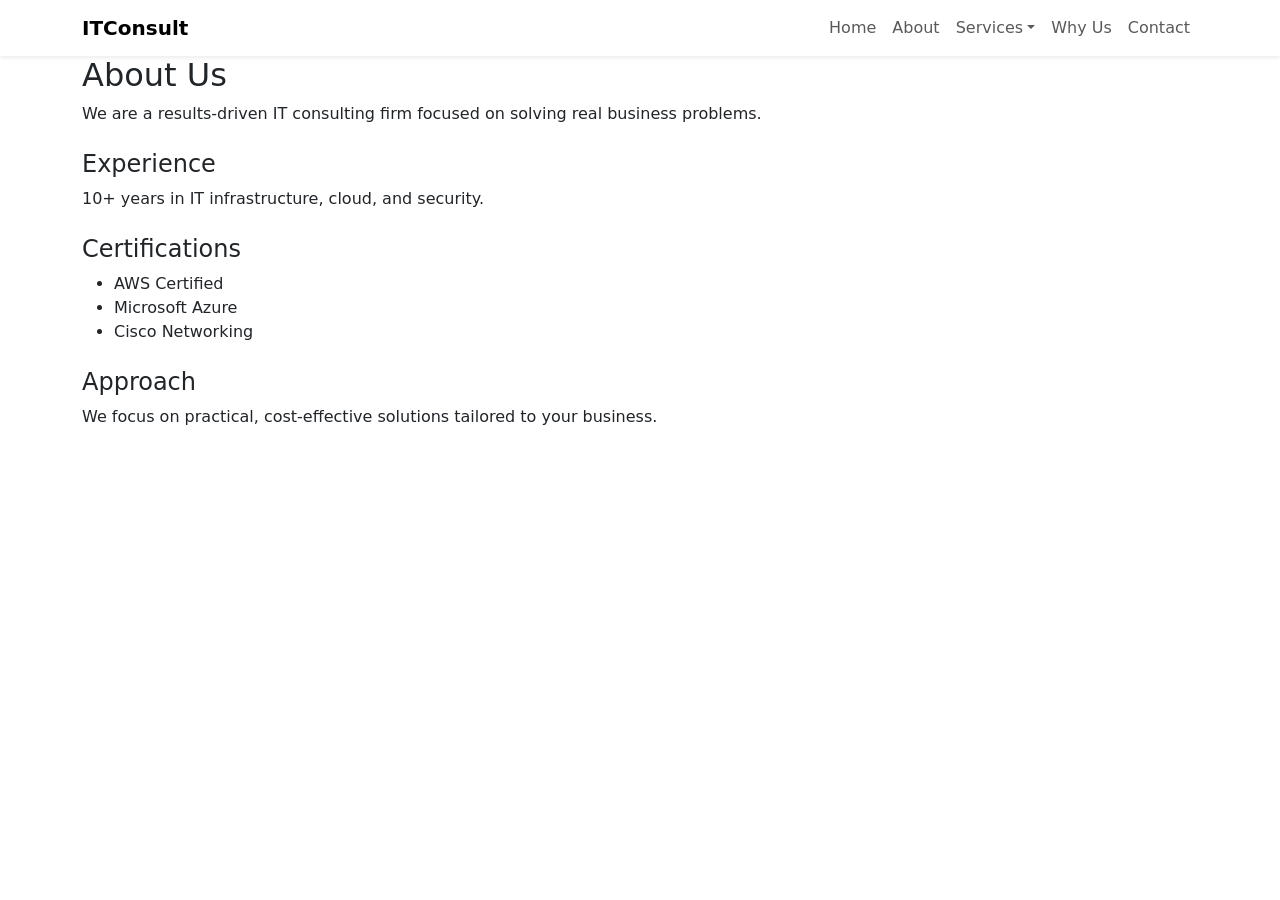
==== about.html @ 55f58676 "Add initial HTML structure for main pages: Home, About, Contact, Services, and Why Us" ====
﻿<!DOCTYPE html>
<html>
<head>
    <title>About</title>
    <link href="bootstrap.css" rel="stylesheet">
    <link href="css/style.css" rel="stylesheet">
    <link href="https://cdn.jsdelivr.net/npm/bootstrap@5.3.0/dist/css/bootstrap.min.css" rel="stylesheet">
    <link href="css/style.css" rel="stylesheet">
</head>

<body>

    <!-- Navbar -->
    <nav class="navbar navbar-expand-lg shadow-sm">
        <div class="container">
            <a class="navbar-brand fw-bold" href="index.html">ITConsult</a>

            <button class="navbar-toggler" data-bs-toggle="collapse" data-bs-target="#nav">
                <span class="navbar-toggler-icon"></span>
            </button>

            <div class="collapse navbar-collapse" id="nav">
                <ul class="navbar-nav ms-auto">
                    <li class="nav-item"><a class="nav-link" href="index.html">Home</a></li>
                    <li class="nav-item"><a class="nav-link" href="about.html">About</a></li>

                    <li class="nav-item dropdown">
                        <a class="nav-link dropdown-toggle" data-bs-toggle="dropdown">Services</a>
                        <ul class="dropdown-menu">
                            <li><a class="dropdown-item" href="services.html">All Services</a></li>
                            <li><a class="dropdown-item" href="#">Cloud Migration</a></li>
                            <li><a class="dropdown-item" href="#">Cybersecurity</a></li>
                            <li><a class="dropdown-item" href="#">IT Support</a></li>
                        </ul>
                    </li>

                    <li class="nav-item"><a class="nav-link" href="why-us.html">Why Us</a></li>
                    <li class="nav-item"><a class="nav-link" href="contact.html">Contact</a></li>
                </ul>
            </div>
        </div>
    </nav>

    <section class="section bg-white">
        <div class="container">
            <h2>About Us</h2>
            <p>We are a results-driven IT consulting firm focused on solving real business problems.</p>

            <h4 class="mt-4">Experience</h4>
            <p>10+ years in IT infrastructure, cloud, and security.</p>

            <h4 class="mt-4">Certifications</h4>
            <ul>
                <li>AWS Certified</li>
                <li>Microsoft Azure</li>
                <li>Cisco Networking</li>
            </ul>

            <h4 class="mt-4">Approach</h4>
            <p>We focus on practical, cost-effective solutions tailored to your business.</p>
        </div>
    </section>
    <script src="https://cdn.jsdelivr.net/npm/bootstrap@5.3.0/dist/js/bootstrap.bundle.min.js"></script>
</body>
</html>
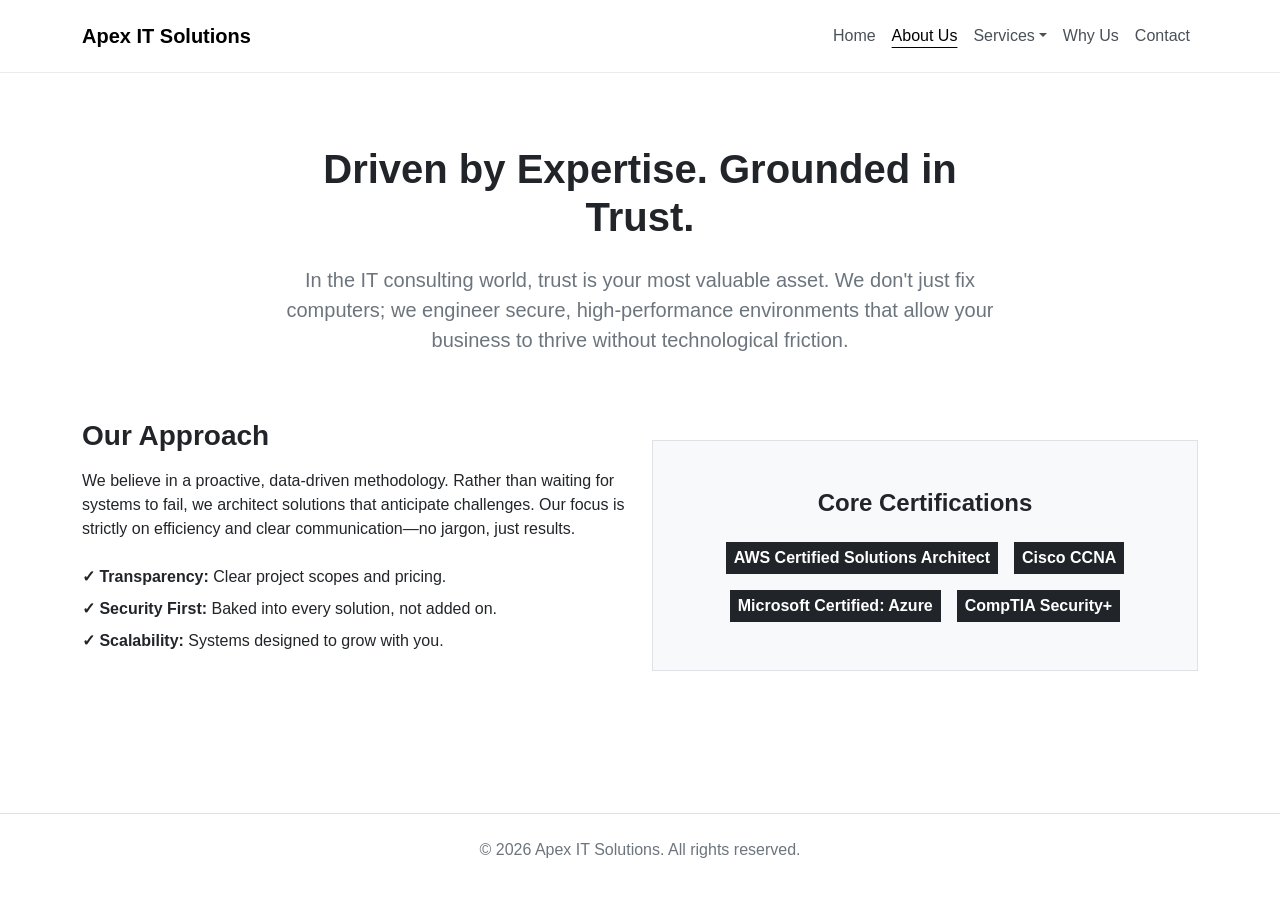
==== commit 5542ad50: "initial code" ====
--- a/about.html
+++ b/about.html
@@ -1,39 +1,35 @@
-﻿<!DOCTYPE html>
-<html>
+<!DOCTYPE html>
+<html lang="en">
 <head>
-    <title>About</title>
-    <link href="bootstrap.css" rel="stylesheet">
-    <link href="css/style.css" rel="stylesheet">
+    <meta charset="UTF-8">
+    <meta name="viewport" content="width=device-width, initial-scale=1.0">
+    <title>About Us | IT Consulting</title>
     <link href="https://cdn.jsdelivr.net/npm/bootstrap@5.3.0/dist/css/bootstrap.min.css" rel="stylesheet">
-    <link href="css/style.css" rel="stylesheet">
+    <link rel="stylesheet" href="style.css">
 </head>
-
 <body>
 
-    <!-- Navbar -->
-    <nav class="navbar navbar-expand-lg shadow-sm">
+    <nav class="navbar navbar-expand-lg navbar-light bg-white sticky-top py-3">
         <div class="container">
-            <a class="navbar-brand fw-bold" href="index.html">ITConsult</a>
-
-            <button class="navbar-toggler" data-bs-toggle="collapse" data-bs-target="#nav">
+            <a class="navbar-brand fw-bold" href="index.html">Apex IT Solutions</a>
+            <button class="navbar-toggler" type="button" data-bs-toggle="collapse" data-bs-target="#navbarNav">
                 <span class="navbar-toggler-icon"></span>
             </button>
-
-            <div class="collapse navbar-collapse" id="nav">
-                <ul class="navbar-nav ms-auto">
+            <div class="collapse navbar-collapse justify-content-end" id="navbarNav">
+                <ul class="navbar-nav">
                     <li class="nav-item"><a class="nav-link" href="index.html">Home</a></li>
-                    <li class="nav-item"><a class="nav-link" href="about.html">About</a></li>
-
+                    <li class="nav-item active"><a class="nav-link" href="about.html">About Us</a></li>
                     <li class="nav-item dropdown">
-                        <a class="nav-link dropdown-toggle" data-bs-toggle="dropdown">Services</a>
+                        <a class="nav-link dropdown-toggle" href="services.html" id="servicesDropdown" role="button" data-bs-toggle="dropdown">Services</a>
                         <ul class="dropdown-menu">
                             <li><a class="dropdown-item" href="services.html">All Services</a></li>
-                            <li><a class="dropdown-item" href="#">Cloud Migration</a></li>
-                            <li><a class="dropdown-item" href="#">Cybersecurity</a></li>
-                            <li><a class="dropdown-item" href="#">IT Support</a></li>
+                            <li><hr class="dropdown-divider"></li>
+                            <li><a class="dropdown-item" href="services.html#cloud">Cloud Migration</a></li>
+                            <li><a class="dropdown-item" href="services.html#cyber">Cybersecurity</a></li>
+                            <li><a class="dropdown-item" href="services.html#managed">Managed IT Support</a></li>
+                            <li><a class="dropdown-item" href="services.html#network">Network Architecture</a></li>
                         </ul>
                     </li>
-
                     <li class="nav-item"><a class="nav-link" href="why-us.html">Why Us</a></li>
                     <li class="nav-item"><a class="nav-link" href="contact.html">Contact</a></li>
                 </ul>
@@ -41,25 +37,43 @@
         </div>
     </nav>
 
-    <section class="section bg-white">
-        <div class="container">
-            <h2>About Us</h2>
-            <p>We are a results-driven IT consulting firm focused on solving real business problems.</p>
+    <main class="container py-5 my-4">
+        <div class="row mb-5">
+            <div class="col-lg-8 mx-auto text-center">
+                <h1 class="fw-bold mb-4">Driven by Expertise. Grounded in Trust.</h1>
+                <p class="lead text-secondary">
+                    In the IT consulting world, trust is your most valuable asset. We don't just fix computers; we engineer secure, high-performance environments that allow your business to thrive without technological friction.
+                </p>
+            </div>
+        </div>
 
-            <h4 class="mt-4">Experience</h4>
-            <p>10+ years in IT infrastructure, cloud, and security.</p>
+        <div class="row align-items-center mb-5">
+            <div class="col-md-6 mb-4">
+                <h3 class="fw-bold mb-3">Our Approach</h3>
+                <p>We believe in a proactive, data-driven methodology. Rather than waiting for systems to fail, we architect solutions that anticipate challenges. Our focus is strictly on efficiency and clear communication—no jargon, just results.</p>
+                <ul class="list-unstyled mt-4">
+                    <li class="mb-2"><strong>✓ Transparency:</strong> Clear project scopes and pricing.</li>
+                    <li class="mb-2"><strong>✓ Security First:</strong> Baked into every solution, not added on.</li>
+                    <li class="mb-2"><strong>✓ Scalability:</strong> Systems designed to grow with you.</li>
+                </ul>
+            </div>
+            <div class="col-md-6">
+                <div class="bg-light-gray p-5 text-center border">
+                    <h4 class="fw-bold mb-4">Core Certifications</h4>
+                    <div class="d-flex justify-content-center gap-3 flex-wrap">
+                        <span class="badge bg-dark fs-6 p-2 rounded-0">AWS Certified Solutions Architect</span>
+                        <span class="badge bg-dark fs-6 p-2 rounded-0">Cisco CCNA</span>
+                        <span class="badge bg-dark fs-6 p-2 rounded-0">Microsoft Certified: Azure</span>
+                        <span class="badge bg-dark fs-6 p-2 rounded-0">CompTIA Security+</span>
+                    </div>
+                </div>
+            </div>
+        </div>
+    </main>
 
-            <h4 class="mt-4">Certifications</h4>
-            <ul>
-                <li>AWS Certified</li>
-                <li>Microsoft Azure</li>
-                <li>Cisco Networking</li>
-            </ul>
-
-            <h4 class="mt-4">Approach</h4>
-            <p>We focus on practical, cost-effective solutions tailored to your business.</p>
-        </div>
-    </section>
+    <footer class="bg-white border-top py-4 text-center">
+        <div class="container"><p class="mb-0 text-secondary">&copy; 2026 Apex IT Solutions. All rights reserved.</p></div>
+    </footer>
     <script src="https://cdn.jsdelivr.net/npm/bootstrap@5.3.0/dist/js/bootstrap.bundle.min.js"></script>
 </body>
 </html>
--- a/style.css
+++ b/style.css
@@ -0,0 +1,70 @@
+/* style.css */
+body {
+    font-family: 'Segoe UI', Tahoma, Geneva, Verdana, sans-serif;
+    color: #212529; /* Monochromatic dark gray for high legibility */
+    background-color: #ffffff;
+}
+
+/* --- Navigation & Hover Effects --- */
+.navbar {
+    border-bottom: 1px solid #eaeaea;
+}
+
+.navbar-nav .nav-link {
+    font-weight: 500;
+    color: #495057 !important;
+    transition: all 0.3s ease-in-out;
+}
+
+/* Hover effect: text turns solid black and gets an underline */
+.navbar-nav .nav-link:hover, 
+.navbar-nav .nav-link:focus,
+.navbar-nav .nav-item.active .nav-link {
+    color: #000000 !important;
+    text-decoration: underline;
+    text-underline-offset: 6px;
+}
+
+/* Dropdown Menu - matching main menu background (white) */
+.dropdown-menu {
+    background-color: #ffffff;
+    border: 1px solid #eaeaea;
+    border-radius: 0; /* Sharp, no-nonsense edges */
+    box-shadow: 0 4px 6px rgba(0,0,0,0.05);
+}
+
+.dropdown-item:hover {
+    background-color: #f8f9fa; /* Very light gray on hover */
+}
+
+/* --- Minimalist Components --- */
+.bg-light-gray {
+    background-color: #f8f9fa;
+}
+
+.card-minimal {
+    border: 1px solid #eaeaea;
+    border-radius: 0; /* Sharp edges for a corporate IT feel */
+    transition: transform 0.2s ease, box-shadow 0.2s ease;
+}
+
+.card-minimal:hover {
+    transform: translateY(-5px);
+    box-shadow: 0 10px 20px rgba(0,0,0,0.05);
+}
+
+/* Standardized primary button */
+.btn-primary-custom {
+    background-color: #212529;
+    color: #ffffff;
+    border: none;
+    border-radius: 0;
+    padding: 10px 24px;
+    font-weight: 600;
+    transition: background-color 0.3s;
+}
+
+.btn-primary-custom:hover {
+    background-color: #000000;
+    color: #ffffff;
+}
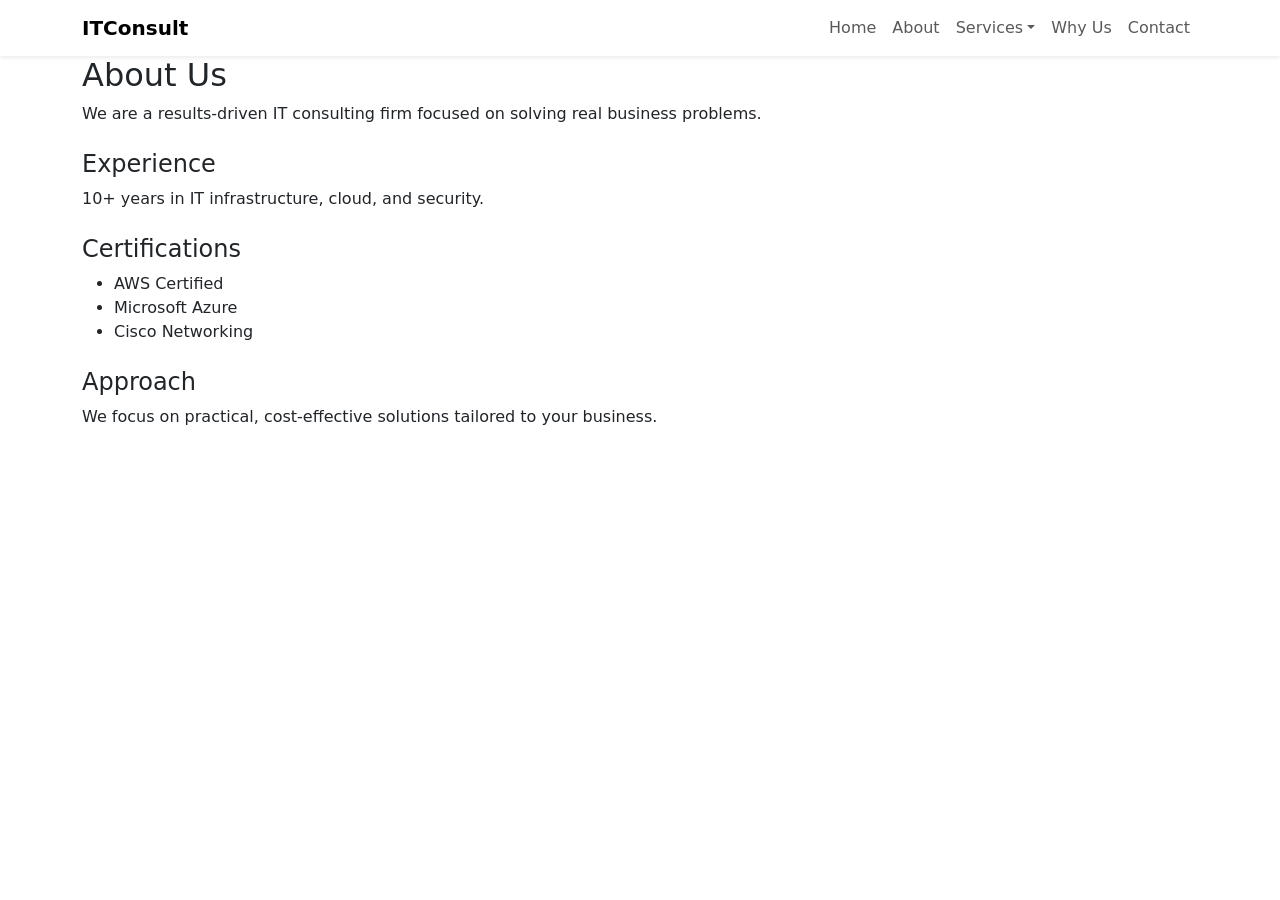
==== commit be16a1e8: "Initia commit two" ====
--- a/about.html
+++ b/about.html
@@ -1,35 +1,39 @@
-<!DOCTYPE html>
-<html lang="en">
+﻿<!DOCTYPE html>
+<html>
 <head>
-    <meta charset="UTF-8">
-    <meta name="viewport" content="width=device-width, initial-scale=1.0">
-    <title>About Us | IT Consulting</title>
+    <title>About</title>
+    <link href="bootstrap.css" rel="stylesheet">
+    <link href="css/style.css" rel="stylesheet">
     <link href="https://cdn.jsdelivr.net/npm/bootstrap@5.3.0/dist/css/bootstrap.min.css" rel="stylesheet">
-    <link rel="stylesheet" href="style.css">
+    <link href="css/style.css" rel="stylesheet">
 </head>
+
 <body>
 
-    <nav class="navbar navbar-expand-lg navbar-light bg-white sticky-top py-3">
+    <!-- Navbar -->
+    <nav class="navbar navbar-expand-lg shadow-sm">
         <div class="container">
-            <a class="navbar-brand fw-bold" href="index.html">Apex IT Solutions</a>
-            <button class="navbar-toggler" type="button" data-bs-toggle="collapse" data-bs-target="#navbarNav">
+            <a class="navbar-brand fw-bold" href="index.html">ITConsult</a>
+
+            <button class="navbar-toggler" data-bs-toggle="collapse" data-bs-target="#nav">
                 <span class="navbar-toggler-icon"></span>
             </button>
-            <div class="collapse navbar-collapse justify-content-end" id="navbarNav">
-                <ul class="navbar-nav">
+
+            <div class="collapse navbar-collapse" id="nav">
+                <ul class="navbar-nav ms-auto">
                     <li class="nav-item"><a class="nav-link" href="index.html">Home</a></li>
-                    <li class="nav-item active"><a class="nav-link" href="about.html">About Us</a></li>
+                    <li class="nav-item"><a class="nav-link" href="about.html">About</a></li>
+
                     <li class="nav-item dropdown">
-                        <a class="nav-link dropdown-toggle" href="services.html" id="servicesDropdown" role="button" data-bs-toggle="dropdown">Services</a>
+                        <a class="nav-link dropdown-toggle" data-bs-toggle="dropdown">Services</a>
                         <ul class="dropdown-menu">
                             <li><a class="dropdown-item" href="services.html">All Services</a></li>
-                            <li><hr class="dropdown-divider"></li>
-                            <li><a class="dropdown-item" href="services.html#cloud">Cloud Migration</a></li>
-                            <li><a class="dropdown-item" href="services.html#cyber">Cybersecurity</a></li>
-                            <li><a class="dropdown-item" href="services.html#managed">Managed IT Support</a></li>
-                            <li><a class="dropdown-item" href="services.html#network">Network Architecture</a></li>
+                            <li><a class="dropdown-item" href="#">Cloud Migration</a></li>
+                            <li><a class="dropdown-item" href="#">Cybersecurity</a></li>
+                            <li><a class="dropdown-item" href="#">IT Support</a></li>
                         </ul>
                     </li>
+
                     <li class="nav-item"><a class="nav-link" href="why-us.html">Why Us</a></li>
                     <li class="nav-item"><a class="nav-link" href="contact.html">Contact</a></li>
                 </ul>
@@ -37,43 +41,25 @@
         </div>
     </nav>
 
-    <main class="container py-5 my-4">
-        <div class="row mb-5">
-            <div class="col-lg-8 mx-auto text-center">
-                <h1 class="fw-bold mb-4">Driven by Expertise. Grounded in Trust.</h1>
-                <p class="lead text-secondary">
-                    In the IT consulting world, trust is your most valuable asset. We don't just fix computers; we engineer secure, high-performance environments that allow your business to thrive without technological friction.
-                </p>
-            </div>
+    <section class="section bg-white">
+        <div class="container">
+            <h2>About Us</h2>
+            <p>We are a results-driven IT consulting firm focused on solving real business problems.</p>
+
+            <h4 class="mt-4">Experience</h4>
+            <p>10+ years in IT infrastructure, cloud, and security.</p>
+
+            <h4 class="mt-4">Certifications</h4>
+            <ul>
+                <li>AWS Certified</li>
+                <li>Microsoft Azure</li>
+                <li>Cisco Networking</li>
+            </ul>
+
+            <h4 class="mt-4">Approach</h4>
+            <p>We focus on practical, cost-effective solutions tailored to your business.</p>
         </div>
-
-        <div class="row align-items-center mb-5">
-            <div class="col-md-6 mb-4">
-                <h3 class="fw-bold mb-3">Our Approach</h3>
-                <p>We believe in a proactive, data-driven methodology. Rather than waiting for systems to fail, we architect solutions that anticipate challenges. Our focus is strictly on efficiency and clear communication—no jargon, just results.</p>
-                <ul class="list-unstyled mt-4">
-                    <li class="mb-2"><strong>✓ Transparency:</strong> Clear project scopes and pricing.</li>
-                    <li class="mb-2"><strong>✓ Security First:</strong> Baked into every solution, not added on.</li>
-                    <li class="mb-2"><strong>✓ Scalability:</strong> Systems designed to grow with you.</li>
-                </ul>
-            </div>
-            <div class="col-md-6">
-                <div class="bg-light-gray p-5 text-center border">
-                    <h4 class="fw-bold mb-4">Core Certifications</h4>
-                    <div class="d-flex justify-content-center gap-3 flex-wrap">
-                        <span class="badge bg-dark fs-6 p-2 rounded-0">AWS Certified Solutions Architect</span>
-                        <span class="badge bg-dark fs-6 p-2 rounded-0">Cisco CCNA</span>
-                        <span class="badge bg-dark fs-6 p-2 rounded-0">Microsoft Certified: Azure</span>
-                        <span class="badge bg-dark fs-6 p-2 rounded-0">CompTIA Security+</span>
-                    </div>
-                </div>
-            </div>
-        </div>
-    </main>
-
-    <footer class="bg-white border-top py-4 text-center">
-        <div class="container"><p class="mb-0 text-secondary">&copy; 2026 Apex IT Solutions. All rights reserved.</p></div>
-    </footer>
+    </section>
     <script src="https://cdn.jsdelivr.net/npm/bootstrap@5.3.0/dist/js/bootstrap.bundle.min.js"></script>
 </body>
 </html>
